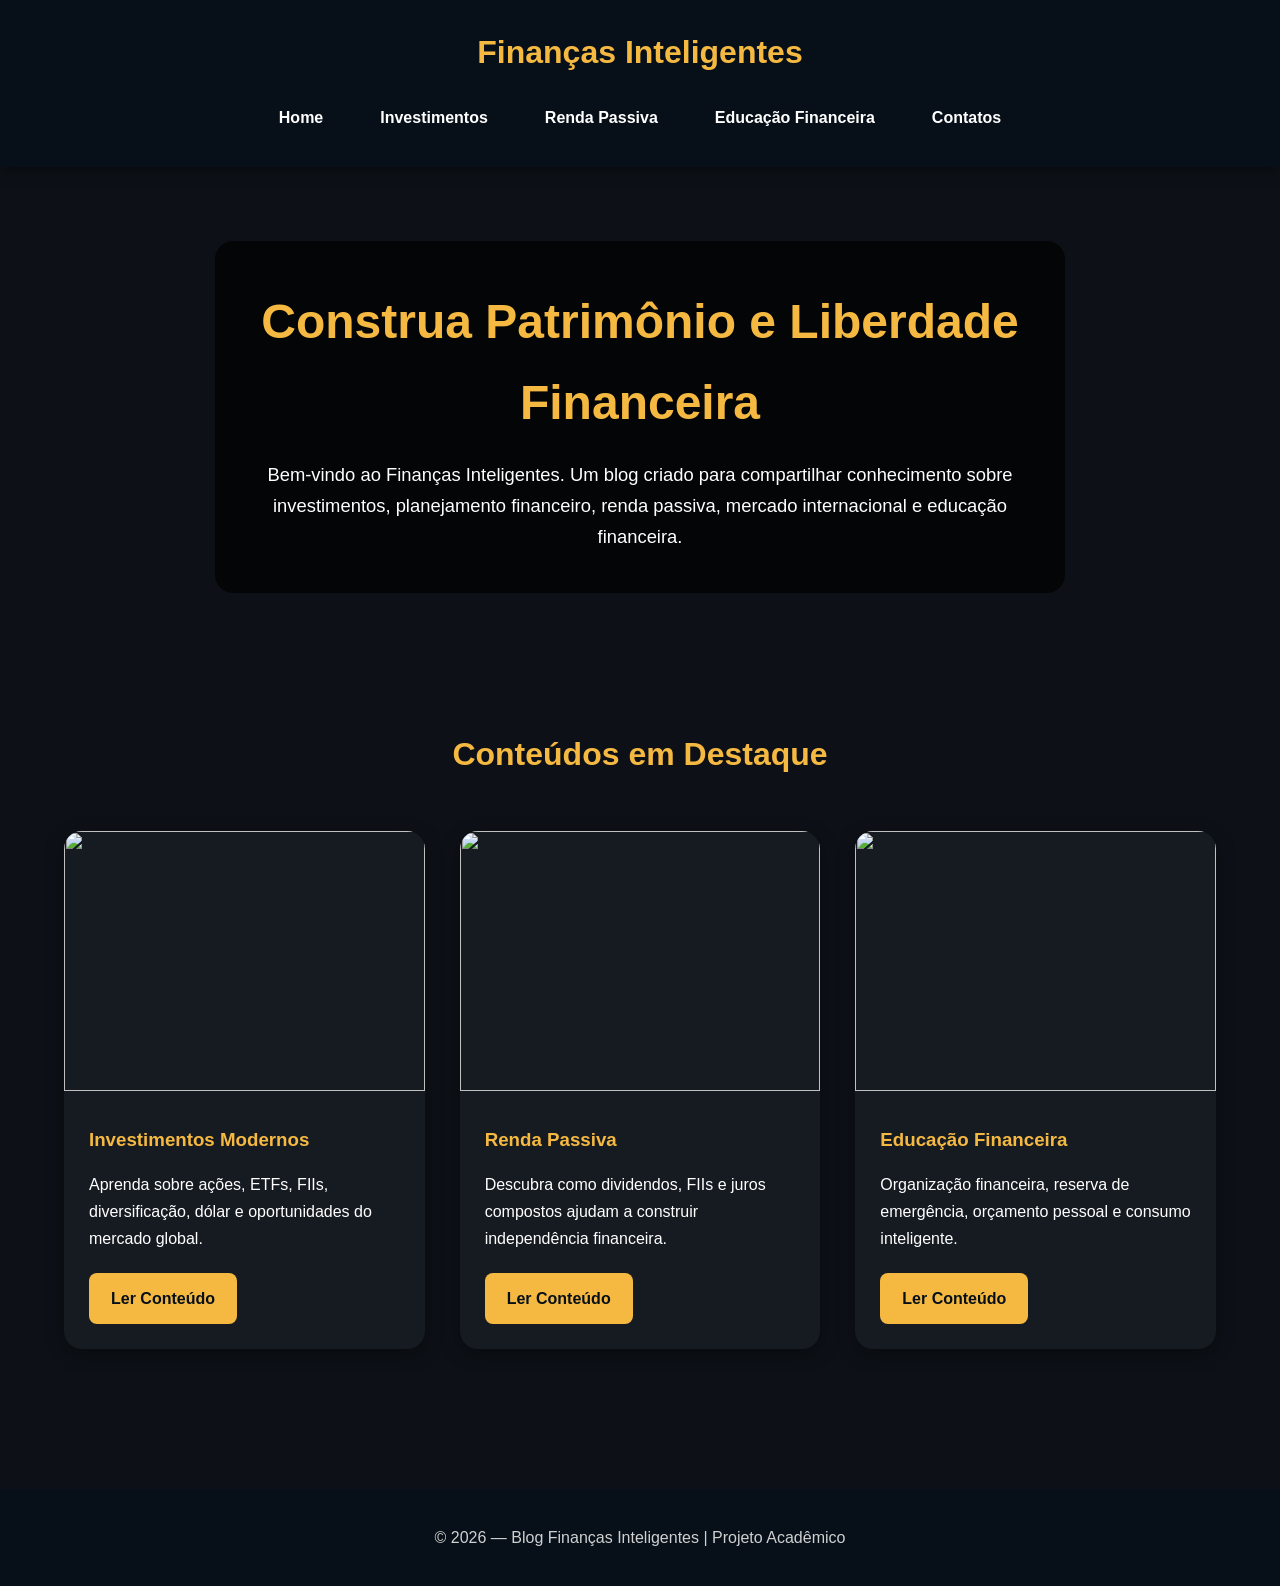
==== index.html @ 6630af8a "Add files via upload" ====
<!DOCTYPE html>
<html lang="pt-br">

<head>

<meta charset="UTF-8">
<meta name="viewport" content="width=device-width, initial-scale=1.0">

<title>Finanças Inteligentes</title>

<link rel="stylesheet" href="style.css">

</head>

<body>

<header>

<h1>Finanças Inteligentes</h1>

<nav>

<a href="index.html">Home</a>

<a href="investimentos.html">Investimentos</a>

<a href="rendapassiva.html">Renda Passiva</a>

<a href="educacao.html">Educação Financeira</a>

<a href="contatos.html">Contatos</a>

</nav>

</header>

<section class="hero">

<div class="hero-content">

<h2>Construa Patrimônio e Liberdade Financeira</h2>

<p>

Bem-vindo ao Finanças Inteligentes. Um blog criado para compartilhar conhecimento sobre investimentos, planejamento financeiro, renda passiva, mercado internacional e educação financeira.

</p>

</div>

</section>

<main>

<h2 class="section-title">

Conteúdos em Destaque

</h2>

<div class="cards">

<div class="card">

<a href="investimentos.html">

<img src="https://images.unsplash.com/photo-1559526324-593bc073d938">

</a>

<div class="card-content">

<h3>Investimentos Modernos</h3>

<p>

Aprenda sobre ações, ETFs, FIIs, diversificação, dólar e oportunidades do mercado global.

</p>

<a href="investimentos.html" class="button">

Ler Conteúdo

</a>

</div>

</div>

<div class="card">

<a href="rendapassiva.html">

<img src="https://images.unsplash.com/photo-1579621970795-87facc2f976d">

</a>

<div class="card-content">

<h3>Renda Passiva</h3>

<p>

Descubra como dividendos, FIIs e juros compostos ajudam a construir independência financeira.

</p>

<a href="rendapassiva.html" class="button">

Ler Conteúdo

</a>

</div>

</div>

<div class="card">

<a href="educacao.html">

<img src="https://images.unsplash.com/photo-1454165804606-c3d57bc86b40">

</a>

<div class="card-content">

<h3>Educação Financeira</h3>

<p>

Organização financeira, reserva de emergência, orçamento pessoal e consumo inteligente.

</p>

<a href="educacao.html" class="button">

Ler Conteúdo

</a>

</div>

</div>

</div>

</main>

<footer>

<p>

© 2026 — Blog Finanças Inteligentes | Projeto Acadêmico

</p>

</footer>

</body>
</html>
---- style.css ----
*{
margin:0;
padding:0;
box-sizing:border-box;
font-family:Arial, Helvetica, sans-serif;
}

body{
background:#0d1117;
color:#ffffff;
line-height:1.7;
}

header{
background:#071019;
padding:25px;
position:sticky;
top:0;
z-index:1000;
box-shadow:0 2px 12px rgba(0,0,0,0.5);
}

header h1{
text-align:center;
color:#f5b942;
margin-bottom:15px;
font-size:2rem;
}

nav{
display:flex;
justify-content:center;
gap:25px;
flex-wrap:wrap;
}

nav a{
color:white;
text-decoration:none;
font-weight:bold;
padding:10px 16px;
border-radius:8px;
transition:0.3s;
}

nav a:hover{
background:#f5b942;
color:#071019;
}

.hero{
height:500px;
background-image:url("https://images.unsplash.com/photo-1611974789855-9c2a0a7236a3");
background-size:cover;
background-position:center;
display:flex;
align-items:center;
justify-content:center;
text-align:center;
padding:20px;
}

.hero-content{
background:rgba(0,0,0,0.70);
padding:40px;
border-radius:18px;
max-width:850px;
}

.hero h2{
font-size:3rem;
color:#f5b942;
margin-bottom:15px;
}

.hero p{
font-size:1.15rem;
}

main{
width:90%;
max-width:1400px;
margin:auto;
padding:60px 0;
}

.section-title{
text-align:center;
margin-bottom:50px;
font-size:2rem;
color:#f5b942;
}

.cards{
display:grid;
grid-template-columns:repeat(auto-fit,minmax(320px,1fr));
gap:35px;
}

.card{
background:#161b22;
border-radius:18px;
overflow:hidden;
box-shadow:0 5px 18px rgba(0,0,0,0.4);
transition:0.4s;
}

.card:hover{
transform:translateY(-10px);
}

.card img{
width:100%;
height:260px;
object-fit:cover;
}

.card-content{
padding:25px;
}

.card h3{
color:#f5b942;
margin-bottom:15px;
}

.card p{
margin-bottom:20px;
}

.button{
display:inline-block;
padding:12px 22px;
background:#f5b942;
color:#071019;
font-weight:bold;
border-radius:8px;
text-decoration:none;
transition:0.3s;
}

.button:hover{
background:#ffffff;
}

footer{
background:#071019;
padding:35px;
margin-top:80px;
text-align:center;
}

footer p{
color:#d0d0d0;
}

.content-page{
padding:40px;
background:#161b22;
border-radius:18px;
margin-top:30px;
}

.content-page h2{
color:#f5b942;
margin-bottom:20px;
}

.content-page h3{
margin-top:25px;
margin-bottom:10px;
color:#f5b942;
}

.content-page p{
margin-bottom:15px;
}

.contact-box{
display:grid;
gap:20px;
margin-top:25px;
}

.contact-item{
background:#222c37;
padding:20px;
border-radius:12px;
}
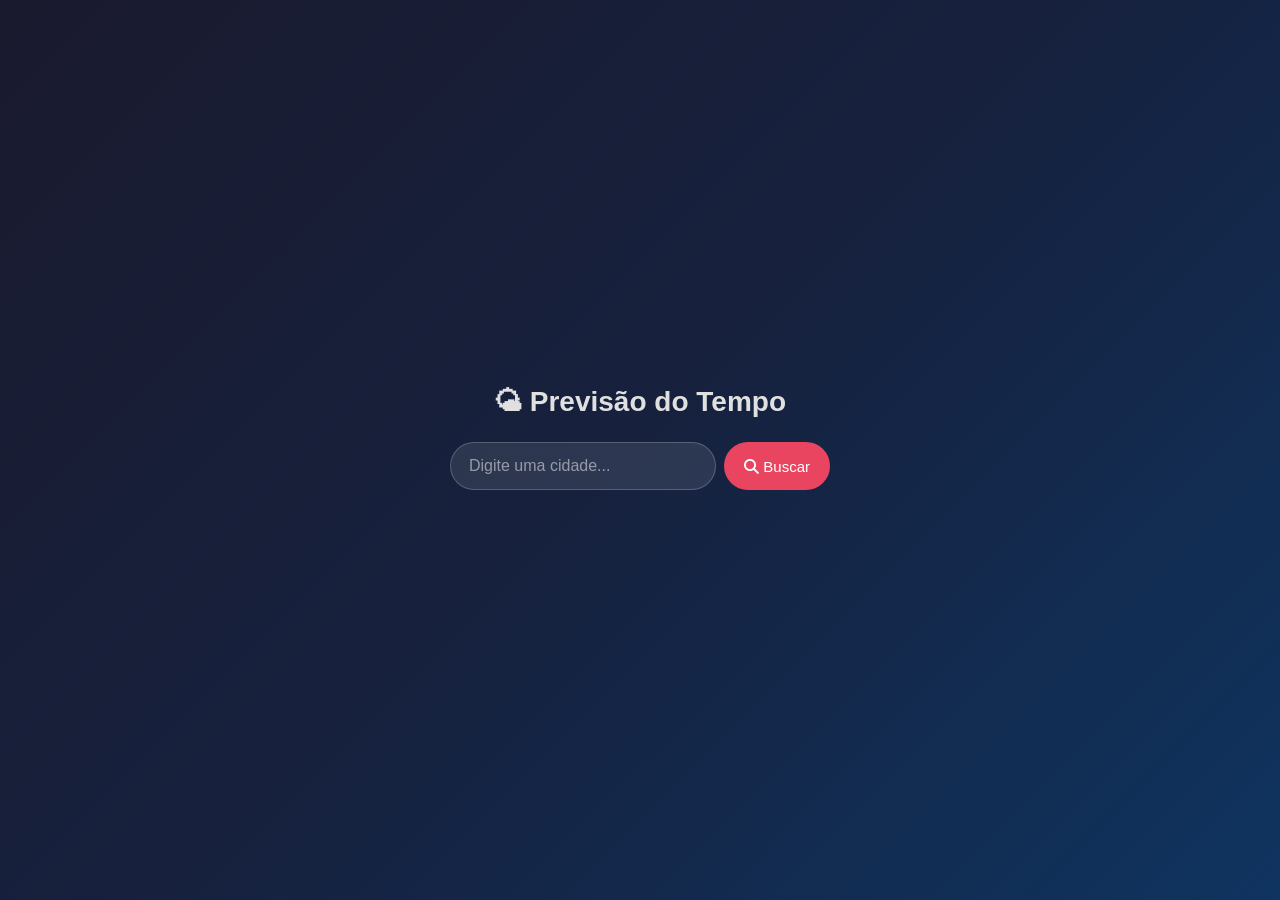
==== commit 569e1074: "Add files via upload" ====
--- a/index.html
+++ b/index.html
@@ -1,162 +1,61 @@
 <!DOCTYPE html>
-<html lang="pt-br">
-
+<html lang="pt-BR">
 <head>
-
-<meta charset="UTF-8">
-<meta name="viewport" content="width=device-width, initial-scale=1.0">
-
-<title>Finanças Inteligentes</title>
-
-<link rel="stylesheet" href="style.css">
-
+  <meta charset="UTF-8">
+  <meta name="viewport" content="width=device-width, initial-scale=1.0">
+  <title>Previsão do Tempo</title>
+  <link rel="stylesheet" href="style.css">
+  <link rel="stylesheet" href="https://cdnjs.cloudflare.com/ajax/libs/font-awesome/6.5.0/css/all.min.css">
 </head>
-
 <body>
 
-<header>
+  <div class="container">
 
-<h1>Finanças Inteligentes</h1>
+    <h1 class="titulo">🌤 Previsão do Tempo</h1>
 
-<nav>
+    <div class="busca">
+      <input type="text" id="inputCidade" placeholder="Digite uma cidade..." />
+      <button id="btnBuscar">
+        <i class="fas fa-search"></i> Buscar
+      </button>
+    </div>
 
-<a href="index.html">Home</a>
+    <div class="card" id="card" style="display:none">
+      <div class="cidade-info">
+        <h2 id="nomeCidade">--</h2>
+        <p id="pais">--</p>
+      </div>
+      <div class="temp-info">
+        <img id="icone" src="" alt="ícone clima" />
+        <h1 id="temperatura">--°C</h1>
+      </div>
+      <p id="descricao">--</p>
+      <div class="detalhes">
+        <div class="detalhe">
+          <i class="fas fa-droplet"></i>
+          <span id="umidade">--%</span>
+          <small>Umidade</small>
+        </div>
+        <div class="detalhe">
+          <i class="fas fa-wind"></i>
+          <span id="vento">-- km/h</span>
+          <small>Vento</small>
+        </div>
+        <div class="detalhe">
+          <i class="fas fa-temperature-half"></i>
+          <span id="sensacao">--°C</span>
+          <small>Sensação</small>
+        </div>
+      </div>
+    </div>
 
-<a href="investimentos.html">Investimentos</a>
+    <div class="erro" id="erro" style="display:none">
+      <i class="fas fa-triangle-exclamation"></i>
+      <p>Cidade não encontrada. Tente novamente.</p>
+    </div>
 
-<a href="rendapassiva.html">Renda Passiva</a>
+  </div>
 
-<a href="educacao.html">Educação Financeira</a>
-
-<a href="contatos.html">Contatos</a>
-
-</nav>
-
-</header>
-
-<section class="hero">
-
-<div class="hero-content">
-
-<h2>Construa Patrimônio e Liberdade Financeira</h2>
-
-<p>
-
-Bem-vindo ao Finanças Inteligentes. Um blog criado para compartilhar conhecimento sobre investimentos, planejamento financeiro, renda passiva, mercado internacional e educação financeira.
-
-</p>
-
-</div>
-
-</section>
-
-<main>
-
-<h2 class="section-title">
-
-Conteúdos em Destaque
-
-</h2>
-
-<div class="cards">
-
-<div class="card">
-
-<a href="investimentos.html">
-
-<img src="https://images.unsplash.com/photo-1559526324-593bc073d938">
-
-</a>
-
-<div class="card-content">
-
-<h3>Investimentos Modernos</h3>
-
-<p>
-
-Aprenda sobre ações, ETFs, FIIs, diversificação, dólar e oportunidades do mercado global.
-
-</p>
-
-<a href="investimentos.html" class="button">
-
-Ler Conteúdo
-
-</a>
-
-</div>
-
-</div>
-
-<div class="card">
-
-<a href="rendapassiva.html">
-
-<img src="https://images.unsplash.com/photo-1579621970795-87facc2f976d">
-
-</a>
-
-<div class="card-content">
-
-<h3>Renda Passiva</h3>
-
-<p>
-
-Descubra como dividendos, FIIs e juros compostos ajudam a construir independência financeira.
-
-</p>
-
-<a href="rendapassiva.html" class="button">
-
-Ler Conteúdo
-
-</a>
-
-</div>
-
-</div>
-
-<div class="card">
-
-<a href="educacao.html">
-
-<img src="https://images.unsplash.com/photo-1454165804606-c3d57bc86b40">
-
-</a>
-
-<div class="card-content">
-
-<h3>Educação Financeira</h3>
-
-<p>
-
-Organização financeira, reserva de emergência, orçamento pessoal e consumo inteligente.
-
-</p>
-
-<a href="educacao.html" class="button">
-
-Ler Conteúdo
-
-</a>
-
-</div>
-
-</div>
-
-</div>
-
-</main>
-
-<footer>
-
-<p>
-
-© 2026 — Blog Finanças Inteligentes | Projeto Acadêmico
-
-</p>
-
-</footer>
-
+  <script src="script.js"></script>
 </body>
 </html>
--- a/style.css
+++ b/style.css
@@ -1,189 +1,155 @@
-*{
-margin:0;
-padding:0;
-box-sizing:border-box;
-font-family:Arial, Helvetica, sans-serif;
+* {
+  margin: 0;
+  padding: 0;
+  box-sizing: border-box;
+}
+body {
+  min-height: 100vh;
+  background: linear-gradient(135deg, #1a1a2e, #16213e, #0f3460);
+  display: flex;
+  align-items: center;
+  justify-content: center;
+  font-family: 'Segoe UI', sans-serif;
+  color: white;
+}
+.container {
+  width: 100%;
+  max-width: 420px;
+  padding: 20px;
+  text-align: center;
+}
+.titulo {
+  font-size: 28px;
+  margin-bottom: 24px;
+  color: #e0e0e0;
+}
+.busca {
+  display: flex;
+  gap: 8px;
+  margin-bottom: 24px;
 }
 
-body{
-background:#0d1117;
-color:#ffffff;
-line-height:1.7;
+.busca input {
+  flex: 1;
+  padding: 14px 18px;
+  border: none;
+  border-radius: 50px;
+  background: rgba(255,255,255,0.1);
+  color: white;
+  font-size: 16px;
+  outline: none;
+  border: 1px solid rgba(255,255,255,0.2);
 }
 
-header{
-background:#071019;
-padding:25px;
-position:sticky;
-top:0;
-z-index:1000;
-box-shadow:0 2px 12px rgba(0,0,0,0.5);
+.busca input::placeholder {
+  color: rgba(255,255,255,0.5);
 }
 
-header h1{
-text-align:center;
-color:#f5b942;
-margin-bottom:15px;
-font-size:2rem;
+.busca button {
+  padding: 14px 20px;
+  border: none;
+  border-radius: 50px;
+  background: #e94560;
+  color: white;
+  font-size: 15px;
+  cursor: pointer;
+  transition: background 0.3s;
 }
 
-nav{
-display:flex;
-justify-content:center;
-gap:25px;
-flex-wrap:wrap;
+.busca button:hover {
+  background: #c73652;
+}
+.card {
+  background: rgba(255,255,255,0.08);
+  backdrop-filter: blur(20px);
+  border-radius: 24px;
+  padding: 32px 24px;
+  border: 1px solid rgba(255,255,255,0.15);
+  animation: fadeIn 0.5s ease;
 }
 
-nav a{
-color:white;
-text-decoration:none;
-font-weight:bold;
-padding:10px 16px;
-border-radius:8px;
-transition:0.3s;
+@keyframes fadeIn {
+  from { opacity: 0; transform: translateY(20px); }
+  to   { opacity: 1; transform: translateY(0); }
+}
+.cidade-info h2 {
+  font-size: 30px;
+  font-weight: 700;
 }
 
-nav a:hover{
-background:#f5b942;
-color:#071019;
+.cidade-info p {
+  font-size: 16px;
+  color: rgba(255,255,255,0.6);
+  margin-top: 4px;
+}
+.temp-info {
+  display: flex;
+  align-items: center;
+  justify-content: center;
+  gap: 8px;
+  margin: 16px 0 8px;
 }
 
-.hero{
-height:500px;
-background-image:url("https://images.unsplash.com/photo-1611974789855-9c2a0a7236a3");
-background-size:cover;
-background-position:center;
-display:flex;
-align-items:center;
-justify-content:center;
-text-align:center;
-padding:20px;
+.temp-info h1 {
+  font-size: 72px;
+  font-weight: 300;
 }
 
-.hero-content{
-background:rgba(0,0,0,0.70);
-padding:40px;
-border-radius:18px;
-max-width:850px;
+.temp-info img {
+  width: 80px;
 }
 
-.hero h2{
-font-size:3rem;
-color:#f5b942;
-margin-bottom:15px;
+#descricao {
+  font-size: 18px;
+  color: rgba(255,255,255,0.8);
+  text-transform: capitalize;
+  margin-bottom: 24px;
+}
+.detalhes {
+  display: flex;
+  justify-content: space-around;
+  background: rgba(255,255,255,0.05);
+  border-radius: 16px;
+  padding: 16px;
 }
 
-.hero p{
-font-size:1.15rem;
+.detalhe {
+  display: flex;
+  flex-direction: column;
+  align-items: center;
+  gap: 6px;
 }
 
-main{
-width:90%;
-max-width:1400px;
-margin:auto;
-padding:60px 0;
+.detalhe i {
+  font-size: 20px;
+  color: #e94560;
 }
 
-.section-title{
-text-align:center;
-margin-bottom:50px;
-font-size:2rem;
-color:#f5b942;
+.detalhe span {
+  font-size: 18px;
+  font-weight: 600;
 }
 
-.cards{
-display:grid;
-grid-template-columns:repeat(auto-fit,minmax(320px,1fr));
-gap:35px;
+.detalhe small {
+  font-size: 12px;
+  color: rgba(255,255,255,0.5);
+}
+.erro {
+  background: rgba(233, 69, 96, 0.2);
+  border: 1px solid #e94560;
+  border-radius: 16px;
+  padding: 24px;
+  animation: fadeIn 0.4s ease;
 }
 
-.card{
-background:#161b22;
-border-radius:18px;
-overflow:hidden;
-box-shadow:0 5px 18px rgba(0,0,0,0.4);
-transition:0.4s;
+.erro i {
+  font-size: 32px;
+  color: #e94560;
+  margin-bottom: 10px;
+  display: block;
 }
 
-.card:hover{
-transform:translateY(-10px);
-}
-
-.card img{
-width:100%;
-height:260px;
-object-fit:cover;
-}
-
-.card-content{
-padding:25px;
-}
-
-.card h3{
-color:#f5b942;
-margin-bottom:15px;
-}
-
-.card p{
-margin-bottom:20px;
-}
-
-.button{
-display:inline-block;
-padding:12px 22px;
-background:#f5b942;
-color:#071019;
-font-weight:bold;
-border-radius:8px;
-text-decoration:none;
-transition:0.3s;
-}
-
-.button:hover{
-background:#ffffff;
-}
-
-footer{
-background:#071019;
-padding:35px;
-margin-top:80px;
-text-align:center;
-}
-
-footer p{
-color:#d0d0d0;
-}
-
-.content-page{
-padding:40px;
-background:#161b22;
-border-radius:18px;
-margin-top:30px;
-}
-
-.content-page h2{
-color:#f5b942;
-margin-bottom:20px;
-}
-
-.content-page h3{
-margin-top:25px;
-margin-bottom:10px;
-color:#f5b942;
-}
-
-.content-page p{
-margin-bottom:15px;
-}
-
-.contact-box{
-display:grid;
-gap:20px;
-margin-top:25px;
-}
-
-.contact-item{
-background:#222c37;
-padding:20px;
-border-radius:12px;
+.erro p {
+  font-size: 16px;
+  color: rgba(255,255,255,0.8);
 }
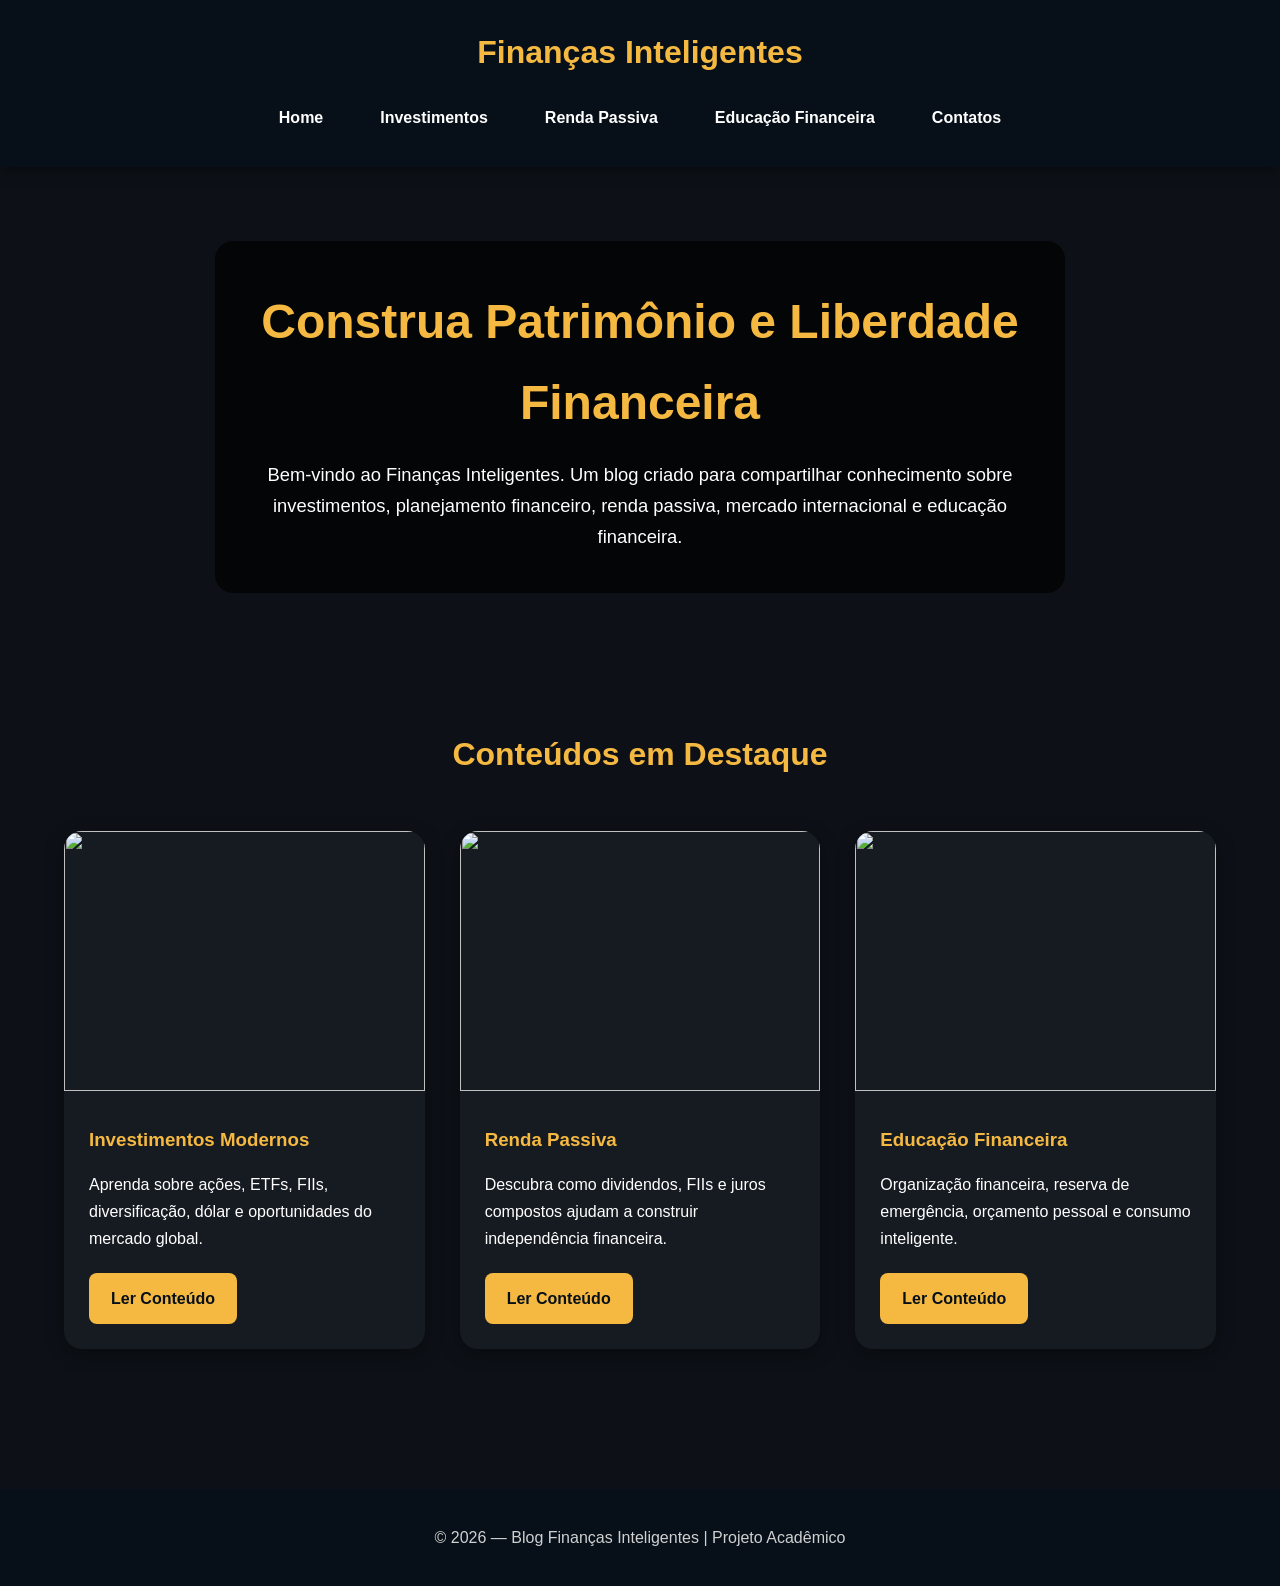
==== commit ab23cffd: "Add files via upload" ====
--- a/index.html
+++ b/index.html
@@ -1,61 +1,162 @@
 <!DOCTYPE html>
-<html lang="pt-BR">
+<html lang="pt-br">
+
 <head>
-  <meta charset="UTF-8">
-  <meta name="viewport" content="width=device-width, initial-scale=1.0">
-  <title>Previsão do Tempo</title>
-  <link rel="stylesheet" href="style.css">
-  <link rel="stylesheet" href="https://cdnjs.cloudflare.com/ajax/libs/font-awesome/6.5.0/css/all.min.css">
+
+<meta charset="UTF-8">
+<meta name="viewport" content="width=device-width, initial-scale=1.0">
+
+<title>Finanças Inteligentes</title>
+
+<link rel="stylesheet" href="style.css">
+
 </head>
+
 <body>
 
-  <div class="container">
+<header>
 
-    <h1 class="titulo">🌤 Previsão do Tempo</h1>
+<h1>Finanças Inteligentes</h1>
 
-    <div class="busca">
-      <input type="text" id="inputCidade" placeholder="Digite uma cidade..." />
-      <button id="btnBuscar">
-        <i class="fas fa-search"></i> Buscar
-      </button>
-    </div>
+<nav>
 
-    <div class="card" id="card" style="display:none">
-      <div class="cidade-info">
-        <h2 id="nomeCidade">--</h2>
-        <p id="pais">--</p>
-      </div>
-      <div class="temp-info">
-        <img id="icone" src="" alt="ícone clima" />
-        <h1 id="temperatura">--°C</h1>
-      </div>
-      <p id="descricao">--</p>
-      <div class="detalhes">
-        <div class="detalhe">
-          <i class="fas fa-droplet"></i>
-          <span id="umidade">--%</span>
-          <small>Umidade</small>
-        </div>
-        <div class="detalhe">
-          <i class="fas fa-wind"></i>
-          <span id="vento">-- km/h</span>
-          <small>Vento</small>
-        </div>
-        <div class="detalhe">
-          <i class="fas fa-temperature-half"></i>
-          <span id="sensacao">--°C</span>
-          <small>Sensação</small>
-        </div>
-      </div>
-    </div>
+<a href="index.html">Home</a>
 
-    <div class="erro" id="erro" style="display:none">
-      <i class="fas fa-triangle-exclamation"></i>
-      <p>Cidade não encontrada. Tente novamente.</p>
-    </div>
+<a href="investimentos.html">Investimentos</a>
 
-  </div>
+<a href="rendapassiva.html">Renda Passiva</a>
 
-  <script src="script.js"></script>
+<a href="educacao.html">Educação Financeira</a>
+
+<a href="contatos.html">Contatos</a>
+
+</nav>
+
+</header>
+
+<section class="hero">
+
+<div class="hero-content">
+
+<h2>Construa Patrimônio e Liberdade Financeira</h2>
+
+<p>
+
+Bem-vindo ao Finanças Inteligentes. Um blog criado para compartilhar conhecimento sobre investimentos, planejamento financeiro, renda passiva, mercado internacional e educação financeira.
+
+</p>
+
+</div>
+
+</section>
+
+<main>
+
+<h2 class="section-title">
+
+Conteúdos em Destaque
+
+</h2>
+
+<div class="cards">
+
+<div class="card">
+
+<a href="investimentos.html">
+
+<img src="https://images.unsplash.com/photo-1559526324-593bc073d938">
+
+</a>
+
+<div class="card-content">
+
+<h3>Investimentos Modernos</h3>
+
+<p>
+
+Aprenda sobre ações, ETFs, FIIs, diversificação, dólar e oportunidades do mercado global.
+
+</p>
+
+<a href="investimentos.html" class="button">
+
+Ler Conteúdo
+
+</a>
+
+</div>
+
+</div>
+
+<div class="card">
+
+<a href="rendapassiva.html">
+
+<img src="https://images.unsplash.com/photo-1579621970795-87facc2f976d">
+
+</a>
+
+<div class="card-content">
+
+<h3>Renda Passiva</h3>
+
+<p>
+
+Descubra como dividendos, FIIs e juros compostos ajudam a construir independência financeira.
+
+</p>
+
+<a href="rendapassiva.html" class="button">
+
+Ler Conteúdo
+
+</a>
+
+</div>
+
+</div>
+
+<div class="card">
+
+<a href="educacao.html">
+
+<img src="https://images.unsplash.com/photo-1454165804606-c3d57bc86b40">
+
+</a>
+
+<div class="card-content">
+
+<h3>Educação Financeira</h3>
+
+<p>
+
+Organização financeira, reserva de emergência, orçamento pessoal e consumo inteligente.
+
+</p>
+
+<a href="educacao.html" class="button">
+
+Ler Conteúdo
+
+</a>
+
+</div>
+
+</div>
+
+</div>
+
+</main>
+
+<footer>
+
+<p>
+
+© 2026 — Blog Finanças Inteligentes | Projeto Acadêmico
+
+</p>
+
+</footer>
+
 </body>
 </html>
--- a/style.css
+++ b/style.css
@@ -1,155 +1,189 @@
-* {
-  margin: 0;
-  padding: 0;
-  box-sizing: border-box;
-}
-body {
-  min-height: 100vh;
-  background: linear-gradient(135deg, #1a1a2e, #16213e, #0f3460);
-  display: flex;
-  align-items: center;
-  justify-content: center;
-  font-family: 'Segoe UI', sans-serif;
-  color: white;
-}
-.container {
-  width: 100%;
-  max-width: 420px;
-  padding: 20px;
-  text-align: center;
-}
-.titulo {
-  font-size: 28px;
-  margin-bottom: 24px;
-  color: #e0e0e0;
-}
-.busca {
-  display: flex;
-  gap: 8px;
-  margin-bottom: 24px;
+*{
+margin:0;
+padding:0;
+box-sizing:border-box;
+font-family:Arial, Helvetica, sans-serif;
 }
 
-.busca input {
-  flex: 1;
-  padding: 14px 18px;
-  border: none;
-  border-radius: 50px;
-  background: rgba(255,255,255,0.1);
-  color: white;
-  font-size: 16px;
-  outline: none;
-  border: 1px solid rgba(255,255,255,0.2);
+body{
+background:#0d1117;
+color:#ffffff;
+line-height:1.7;
 }
 
-.busca input::placeholder {
-  color: rgba(255,255,255,0.5);
+header{
+background:#071019;
+padding:25px;
+position:sticky;
+top:0;
+z-index:1000;
+box-shadow:0 2px 12px rgba(0,0,0,0.5);
 }
 
-.busca button {
-  padding: 14px 20px;
-  border: none;
-  border-radius: 50px;
-  background: #e94560;
-  color: white;
-  font-size: 15px;
-  cursor: pointer;
-  transition: background 0.3s;
+header h1{
+text-align:center;
+color:#f5b942;
+margin-bottom:15px;
+font-size:2rem;
 }
 
-.busca button:hover {
-  background: #c73652;
-}
-.card {
-  background: rgba(255,255,255,0.08);
-  backdrop-filter: blur(20px);
-  border-radius: 24px;
-  padding: 32px 24px;
-  border: 1px solid rgba(255,255,255,0.15);
-  animation: fadeIn 0.5s ease;
+nav{
+display:flex;
+justify-content:center;
+gap:25px;
+flex-wrap:wrap;
 }
 
-@keyframes fadeIn {
-  from { opacity: 0; transform: translateY(20px); }
-  to   { opacity: 1; transform: translateY(0); }
-}
-.cidade-info h2 {
-  font-size: 30px;
-  font-weight: 700;
+nav a{
+color:white;
+text-decoration:none;
+font-weight:bold;
+padding:10px 16px;
+border-radius:8px;
+transition:0.3s;
 }
 
-.cidade-info p {
-  font-size: 16px;
-  color: rgba(255,255,255,0.6);
-  margin-top: 4px;
-}
-.temp-info {
-  display: flex;
-  align-items: center;
-  justify-content: center;
-  gap: 8px;
-  margin: 16px 0 8px;
+nav a:hover{
+background:#f5b942;
+color:#071019;
 }
 
-.temp-info h1 {
-  font-size: 72px;
-  font-weight: 300;
+.hero{
+height:500px;
+background-image:url("https://images.unsplash.com/photo-1611974789855-9c2a0a7236a3");
+background-size:cover;
+background-position:center;
+display:flex;
+align-items:center;
+justify-content:center;
+text-align:center;
+padding:20px;
 }
 
-.temp-info img {
-  width: 80px;
+.hero-content{
+background:rgba(0,0,0,0.70);
+padding:40px;
+border-radius:18px;
+max-width:850px;
 }
 
-#descricao {
-  font-size: 18px;
-  color: rgba(255,255,255,0.8);
-  text-transform: capitalize;
-  margin-bottom: 24px;
-}
-.detalhes {
-  display: flex;
-  justify-content: space-around;
-  background: rgba(255,255,255,0.05);
-  border-radius: 16px;
-  padding: 16px;
+.hero h2{
+font-size:3rem;
+color:#f5b942;
+margin-bottom:15px;
 }
 
-.detalhe {
-  display: flex;
-  flex-direction: column;
-  align-items: center;
-  gap: 6px;
+.hero p{
+font-size:1.15rem;
 }
 
-.detalhe i {
-  font-size: 20px;
-  color: #e94560;
+main{
+width:90%;
+max-width:1400px;
+margin:auto;
+padding:60px 0;
 }
 
-.detalhe span {
-  font-size: 18px;
-  font-weight: 600;
+.section-title{
+text-align:center;
+margin-bottom:50px;
+font-size:2rem;
+color:#f5b942;
 }
 
-.detalhe small {
-  font-size: 12px;
-  color: rgba(255,255,255,0.5);
-}
-.erro {
-  background: rgba(233, 69, 96, 0.2);
-  border: 1px solid #e94560;
-  border-radius: 16px;
-  padding: 24px;
-  animation: fadeIn 0.4s ease;
+.cards{
+display:grid;
+grid-template-columns:repeat(auto-fit,minmax(320px,1fr));
+gap:35px;
 }
 
-.erro i {
-  font-size: 32px;
-  color: #e94560;
-  margin-bottom: 10px;
-  display: block;
+.card{
+background:#161b22;
+border-radius:18px;
+overflow:hidden;
+box-shadow:0 5px 18px rgba(0,0,0,0.4);
+transition:0.4s;
 }
 
-.erro p {
-  font-size: 16px;
-  color: rgba(255,255,255,0.8);
+.card:hover{
+transform:translateY(-10px);
+}
+
+.card img{
+width:100%;
+height:260px;
+object-fit:cover;
+}
+
+.card-content{
+padding:25px;
+}
+
+.card h3{
+color:#f5b942;
+margin-bottom:15px;
+}
+
+.card p{
+margin-bottom:20px;
+}
+
+.button{
+display:inline-block;
+padding:12px 22px;
+background:#f5b942;
+color:#071019;
+font-weight:bold;
+border-radius:8px;
+text-decoration:none;
+transition:0.3s;
+}
+
+.button:hover{
+background:#ffffff;
+}
+
+footer{
+background:#071019;
+padding:35px;
+margin-top:80px;
+text-align:center;
+}
+
+footer p{
+color:#d0d0d0;
+}
+
+.content-page{
+padding:40px;
+background:#161b22;
+border-radius:18px;
+margin-top:30px;
+}
+
+.content-page h2{
+color:#f5b942;
+margin-bottom:20px;
+}
+
+.content-page h3{
+margin-top:25px;
+margin-bottom:10px;
+color:#f5b942;
+}
+
+.content-page p{
+margin-bottom:15px;
+}
+
+.contact-box{
+display:grid;
+gap:20px;
+margin-top:25px;
+}
+
+.contact-item{
+background:#222c37;
+padding:20px;
+border-radius:12px;
 }
